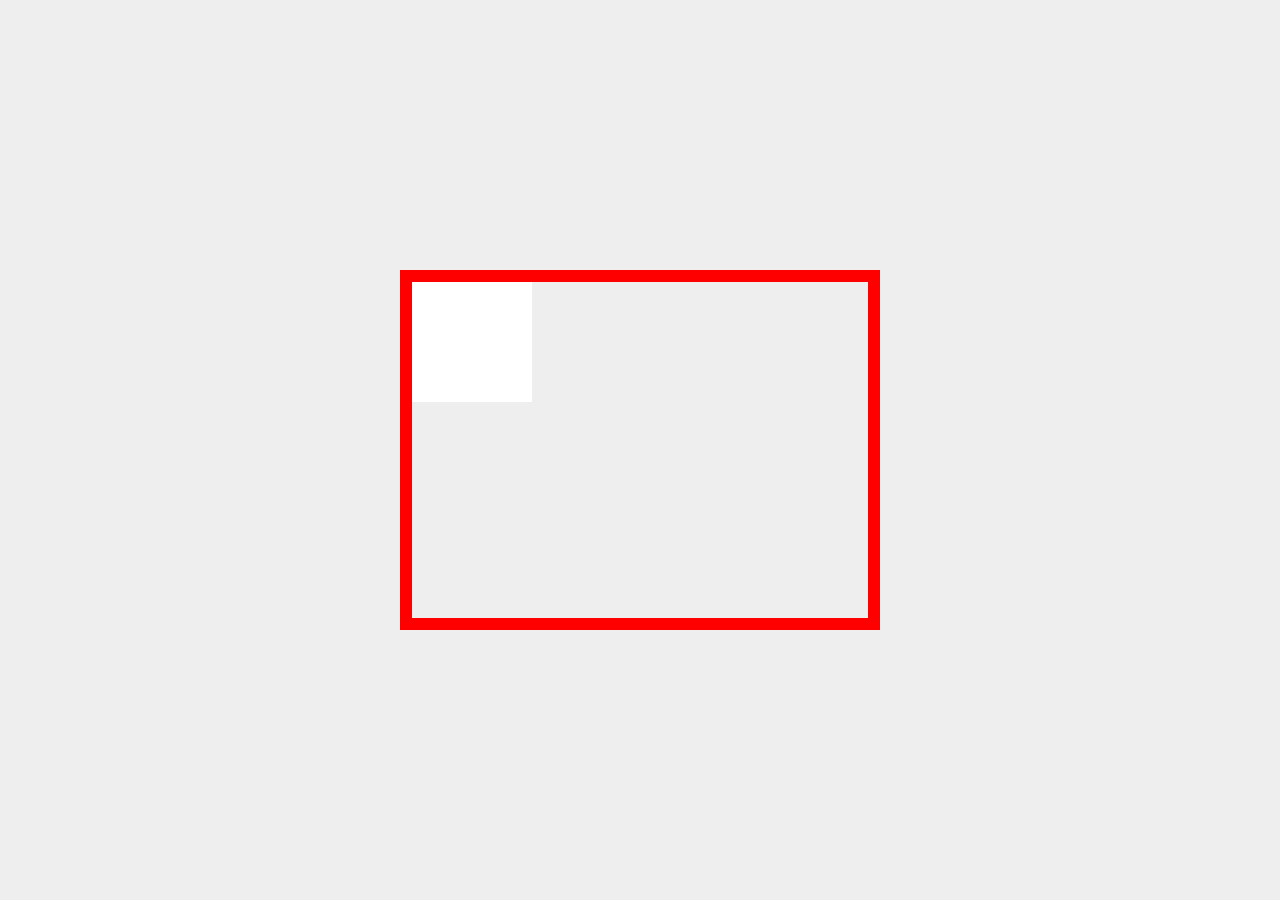
==== azulejos/index.html @ 9a9c4d89 "azulejos: pause dej" ====
<!DOCTYPE html>
<html>
<head>
  <meta charset="UTF-8">
  <meta name="viewport" content="width=device-width, initial-scale=1.0">
  <title>Azulejos</title>
  <link rel="stylesheet" href="style.css">
</head>
<body>
  <main id="grid">
    <div class="tile"></div>
  </main>

  <script src="js/main.js"></script>
</body>
</html>
---- azulejos/style.css ----
body, body * {
  margin: 0;
  box-sizing: border-box;
  position: relative;
}

html {
  --tile-size: 120px;
  --grid-col: 4;
  --grid-row: 3;
}

body {
  display: flex;
  align-items: center;
  justify-content: center ;
  background-color: #eee;
  min-height: 100vh;
}

main#grid {
  width: calc(var(--grid-col) * var(--tile-size));
  height: calc(var(--grid-row) * var(--tile-size));
  border: solid red 12px;
}

div.tile {
  width: var(--tile-size);
  height: var(--tile-size);
  background-color: white;
}
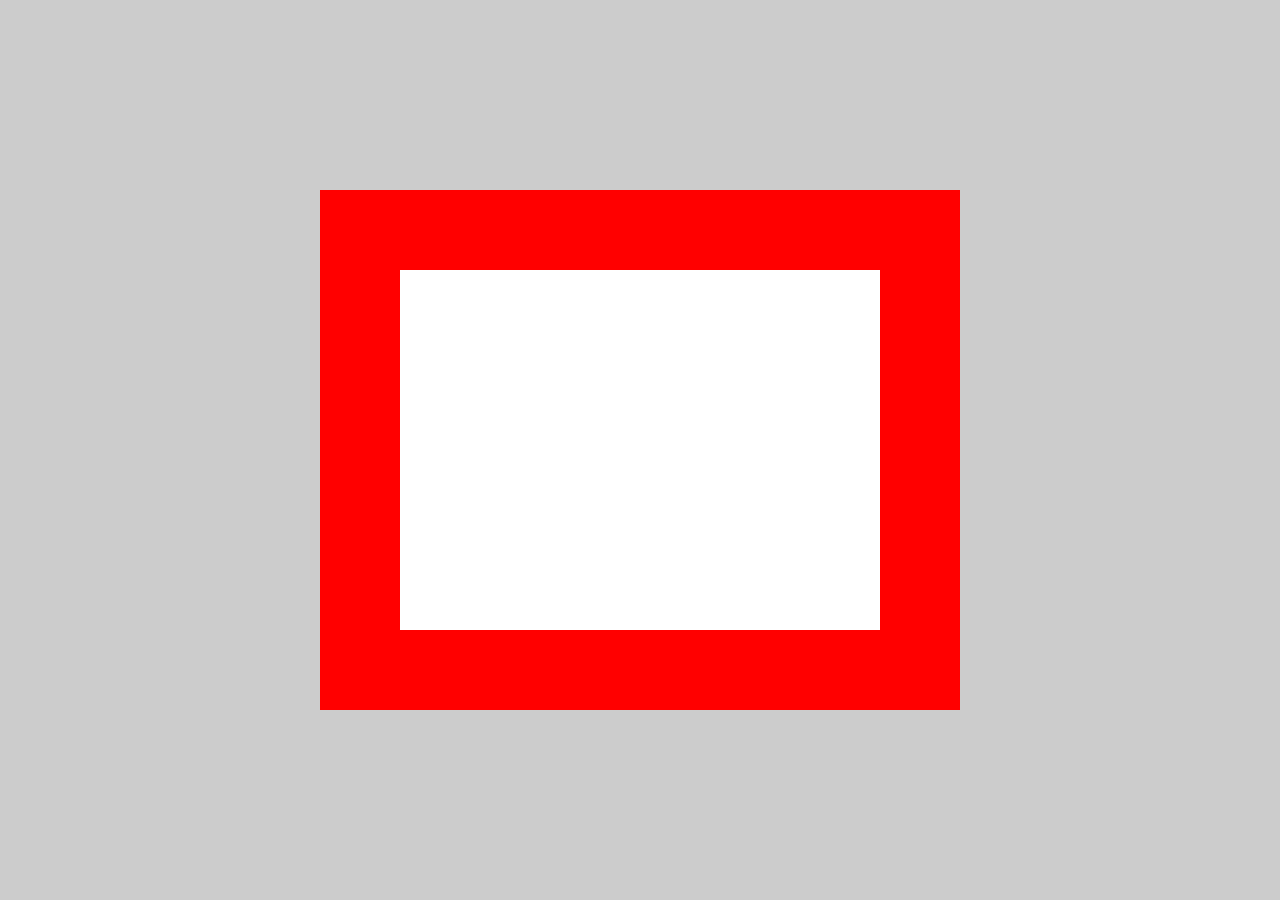
==== commit cc6818e3: "grid is ok" ====
--- a/azulejos/index.html
+++ b/azulejos/index.html
@@ -8,9 +8,14 @@
 </head>
 <body>
   <main id="grid">
-    <div class="tile"></div>
-  </main>
+<!-- 
+    voici à quoi doivent ressembler les divs produites en js :
+    <div class="tile">
+      <div class="content"></div>
+    </div>
+ -->
+   </main>
 
-  <script src="js/main.js"></script>
+  <script src="js/main.js" type="module"></script>
 </body>
 </html>--- a/azulejos/style.css
+++ b/azulejos/style.css
@@ -15,17 +15,19 @@
   display: flex;
   align-items: center;
   justify-content: center ;
-  background-color: #eee;
+  background-color: #ccc;
   min-height: 100vh;
 }
 
 main#grid {
   width: calc(var(--grid-col) * var(--tile-size));
   height: calc(var(--grid-row) * var(--tile-size));
-  border: solid red 12px;
+  border: solid red 80px;
+  box-sizing: content-box;
 }
 
 div.tile {
+  position: absolute;
   width: var(--tile-size);
   height: var(--tile-size);
   background-color: white;
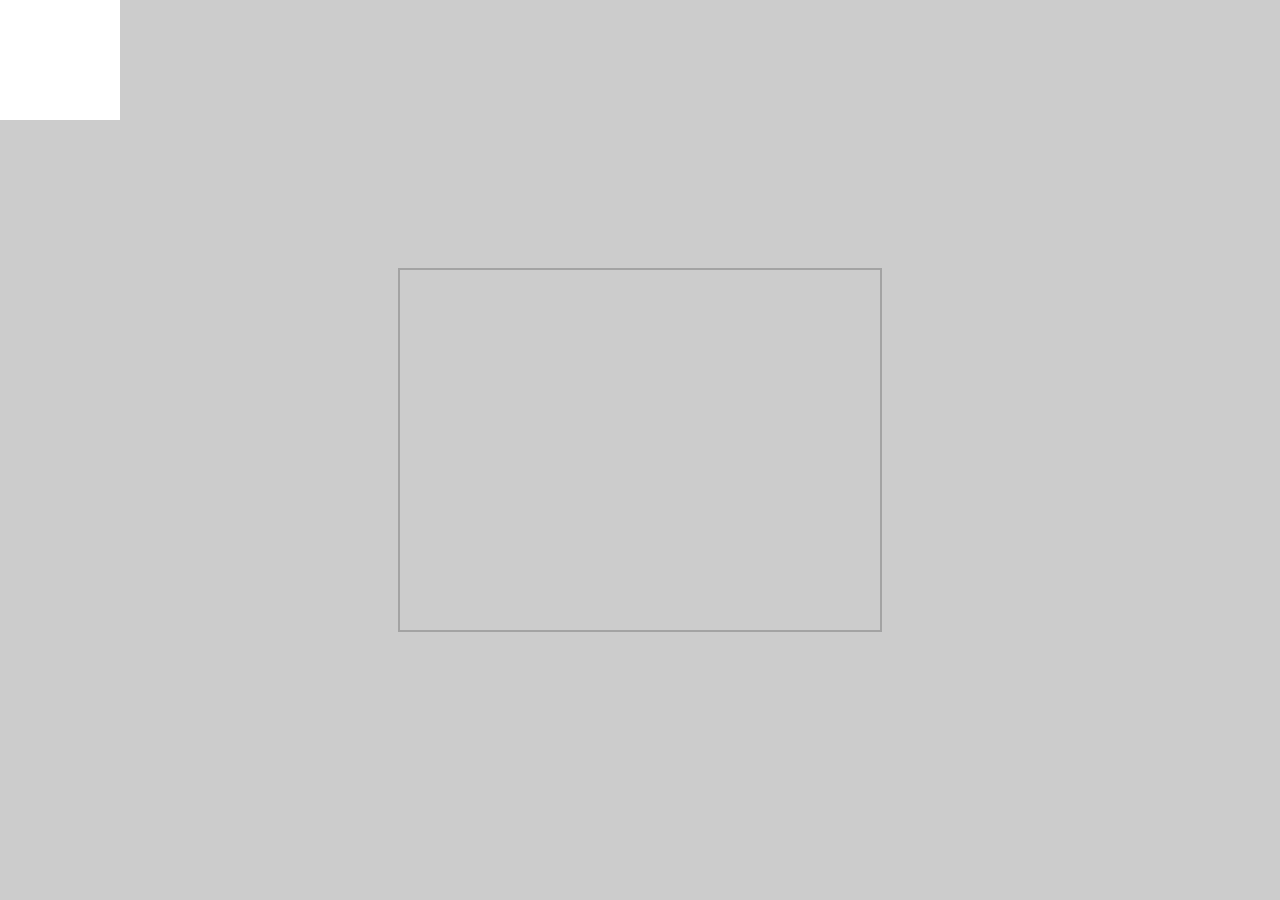
==== commit 962977de: "introducing #library" ====
--- a/azulejos/index.html
+++ b/azulejos/index.html
@@ -7,6 +7,15 @@
   <link rel="stylesheet" href="style.css">
 </head>
 <body>
+  
+  <div id="library">
+
+    <div class="tile-content type1">
+      <div class="layer1"></div>
+    </div>
+
+  </div>
+
   <main id="grid">
 <!-- 
     voici à quoi doivent ressembler les divs produites en js :
--- a/azulejos/style.css
+++ b/azulejos/style.css
@@ -22,7 +22,7 @@
 main#grid {
   width: calc(var(--grid-col) * var(--tile-size));
   height: calc(var(--grid-row) * var(--tile-size));
-  border: solid red 80px;
+  border: solid #0003 2px;
   box-sizing: content-box;
 }
 
@@ -30,5 +30,18 @@
   position: absolute;
   width: var(--tile-size);
   height: var(--tile-size);
+}
+
+div.tile-content {
+  width: var(--tile-size);
+  height: var(--tile-size);
   background-color: white;
 }
+
+div#library {
+  position: absolute;
+  /* z-index: forcer la div à s'afficher au premier plan */
+  z-index: 1;
+  top: 0;
+  left: 0;
+}
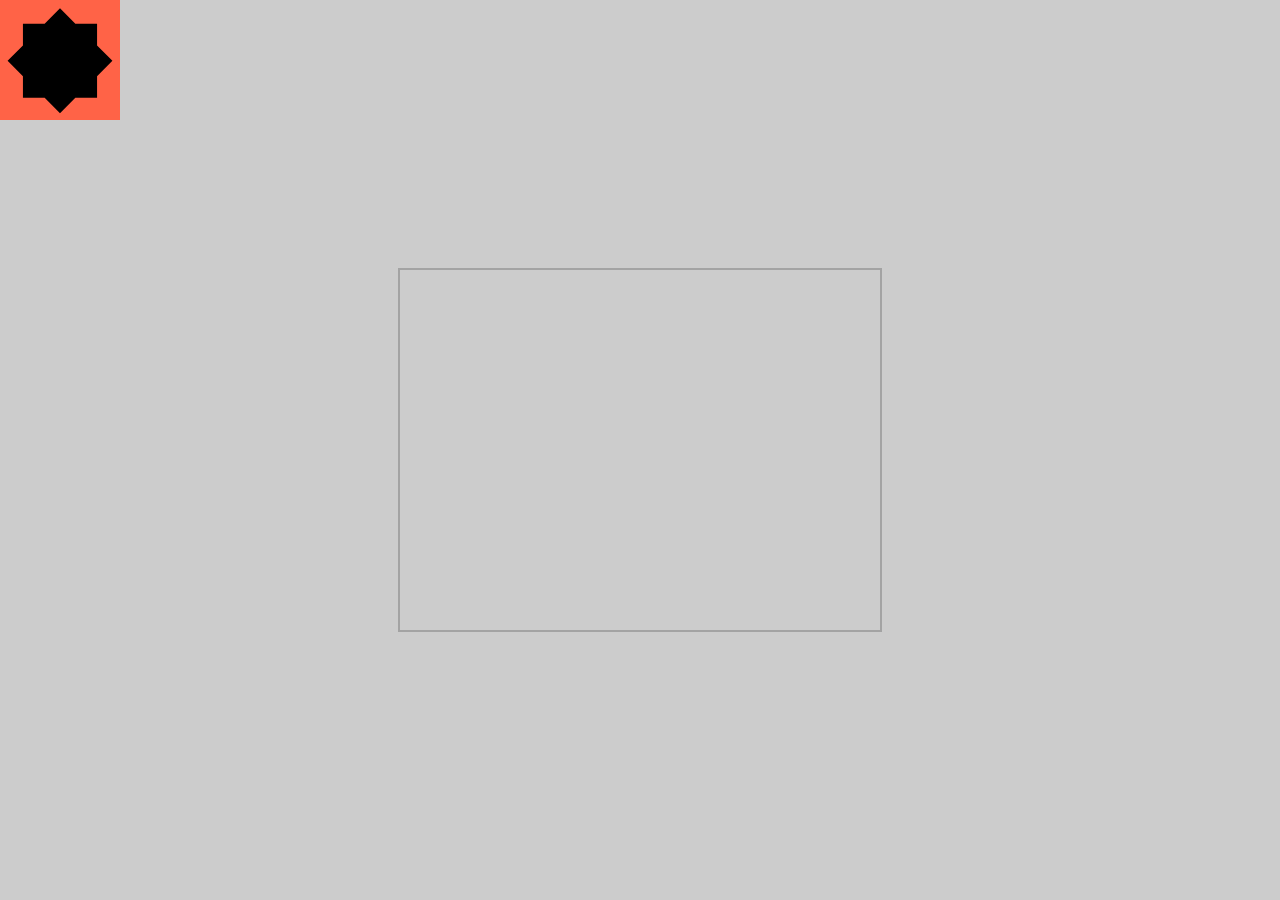
==== commit 7629b9ba: "introducing "type1" (no js)" ====
--- a/azulejos/index.html
+++ b/azulejos/index.html
@@ -4,7 +4,7 @@
   <meta charset="UTF-8">
   <meta name="viewport" content="width=device-width, initial-scale=1.0">
   <title>Azulejos</title>
-  <link rel="stylesheet" href="style.css">
+  <link rel="stylesheet" href="css/style.css">
 </head>
 <body>
   
--- a/azulejos/css/style.css
+++ b/azulejos/css/style.css
@@ -0,0 +1,59 @@
+@import url(type1.css);
+
+body, body * {
+  margin: 0;
+  box-sizing: border-box;
+  position: relative;
+}
+
+html {
+  --tile-size: 120px;
+  --grid-col: 4;
+  --grid-row: 3;
+}
+
+body {
+  display: flex;
+  align-items: center;
+  justify-content: center ;
+  background-color: #ccc;
+  min-height: 100vh;
+}
+
+main#grid {
+  width: calc(var(--grid-col) * var(--tile-size));
+  height: calc(var(--grid-row) * var(--tile-size));
+  border: solid #0003 2px;
+  box-sizing: content-box;
+}
+
+div.tile {
+  position: absolute;
+  width: var(--tile-size);
+  height: var(--tile-size);
+}
+
+div.tile-content {
+  width: var(--tile-size);
+  height: var(--tile-size);
+  background-color: white;
+}
+
+/* tous les enfants de "tite-content", càd les calques... */
+div.tile-content > * {
+  /* ...doivent se comporter comme des calques dans photoshop ou illustrator */
+  /* c'est à dire, qu'ils doivent faire la même taille que leur parent. */
+  position: absolute;
+  top: 0;
+  left: 0;
+  width: 100%;
+  height: 100%;
+}
+
+div#library {
+  position: absolute;
+  /* z-index: forcer la div à s'afficher au premier plan */
+  z-index: 1;
+  top: 0;
+  left: 0;
+}
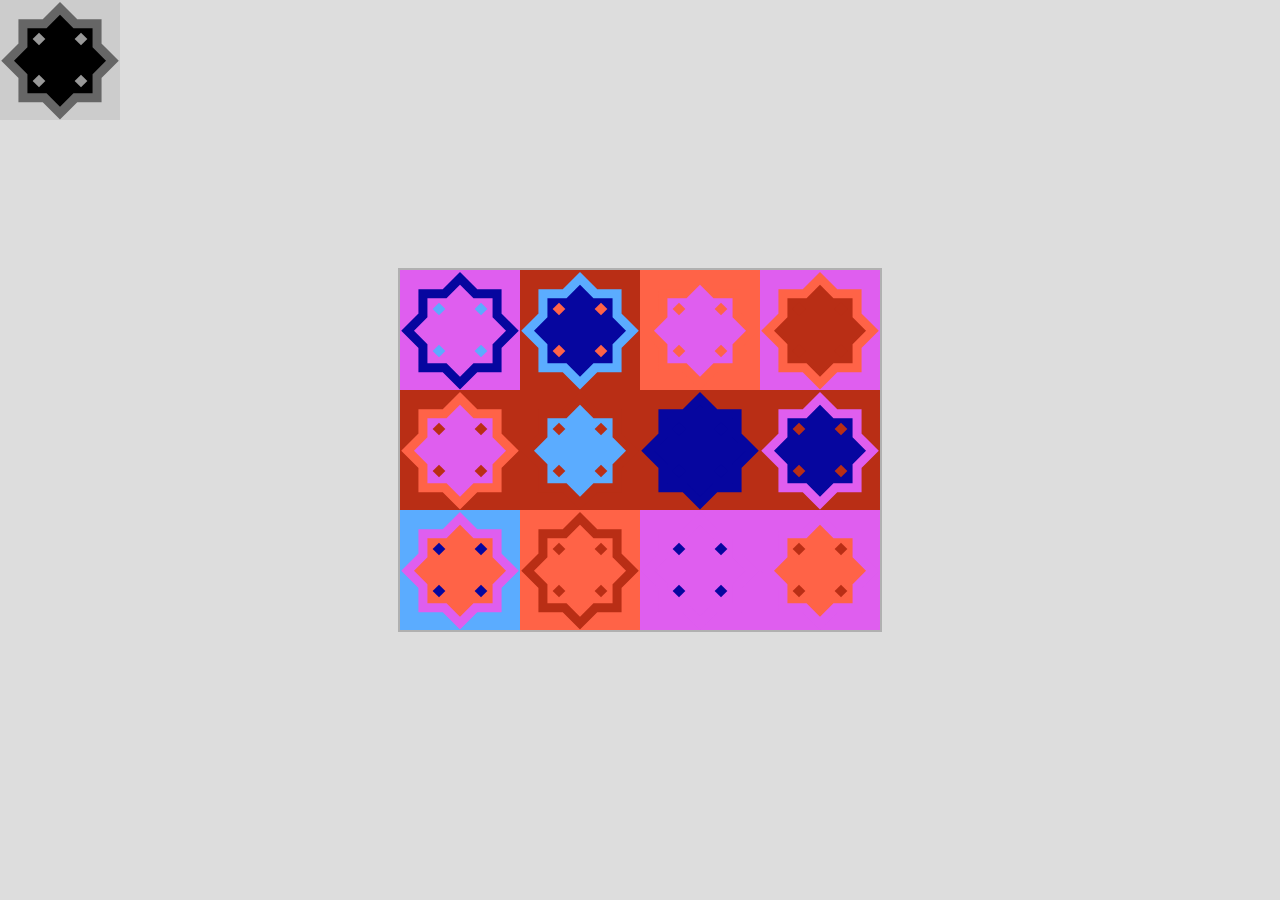
==== commit 66058f63: "createType1!!! (with colors)" ====
--- a/azulejos/index.html
+++ b/azulejos/index.html
@@ -12,6 +12,8 @@
 
     <div class="tile-content type1">
       <div class="layer1"></div>
+      <div class="layer2"></div>
+      <div class="layer3"></div>
     </div>
 
   </div>
--- a/azulejos/css/style.css
+++ b/azulejos/css/style.css
@@ -16,7 +16,7 @@
   display: flex;
   align-items: center;
   justify-content: center ;
-  background-color: #ccc;
+  background-color: #ddd;
   min-height: 100vh;
 }
 
